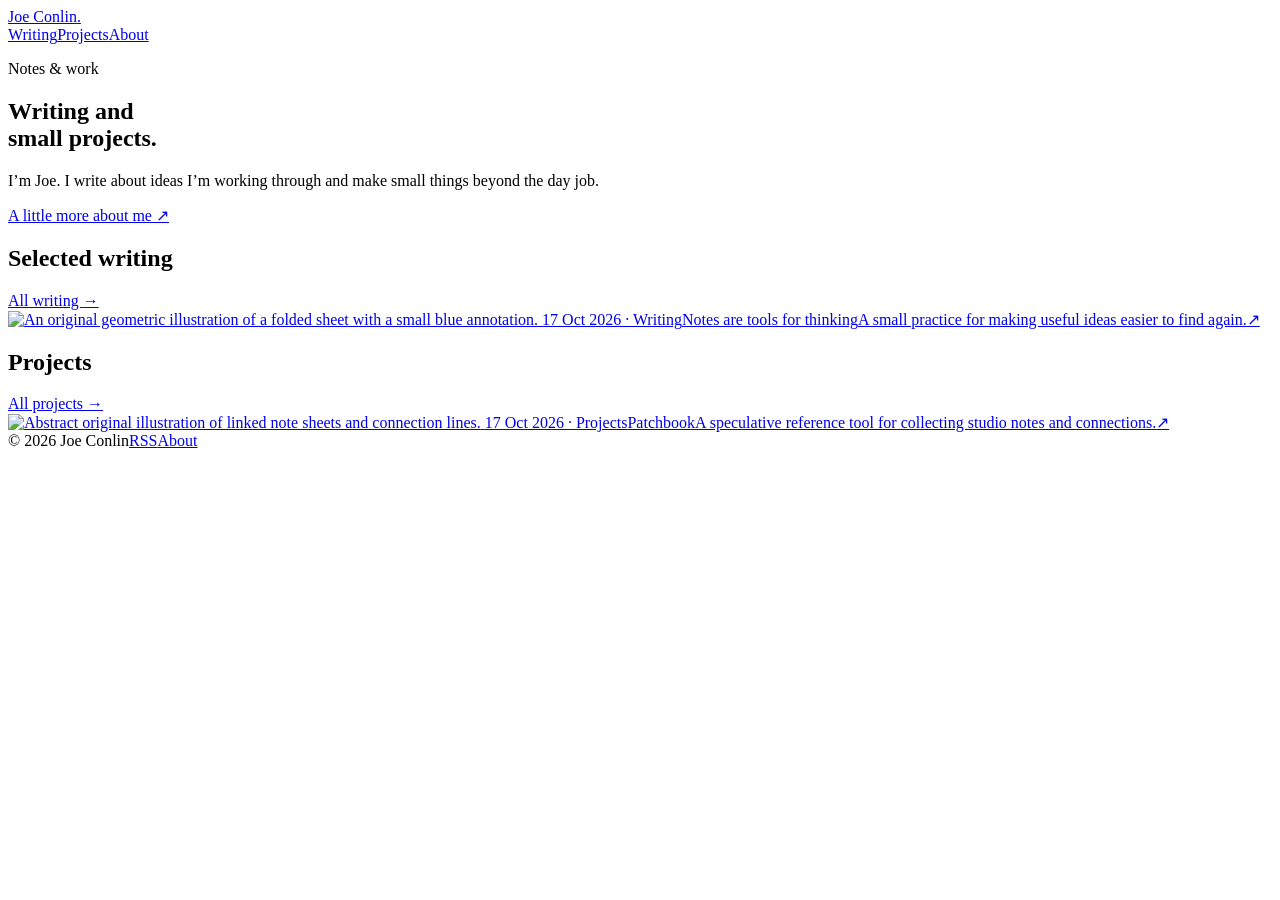
==== index.html @ 4138c89a "Publish audited static website preview" ====
<!doctype html><html lang=en><head><meta charset=utf-8><meta name=viewport content="width=device-width,initial-scale=1"><meta name=description content="Writing, projects, and notes by Joe Conlin."><meta name=robots content="noindex, nofollow"><link rel=icon href=/joeconlin-homepage-preview/favicon.svg type=image/svg+xml><link rel=alternate type=application/rss+xml title="Joe Conlin — notes & work" href=/joeconlin-homepage-preview/index.xml><link rel=stylesheet href=/joeconlin-homepage-preview/css/site.css><title>Joe Conlin — notes & work</title><meta name=generator content="Hugo 0.168.0"></head><body><header class=site-header><a class=wordmark href=/joeconlin-homepage-preview/ aria-label="Joe Conlin home">Joe Conlin<span class=wordmark-dot>.</span></a><nav aria-label="Main navigation"><a href=/joeconlin-homepage-preview/writing/>Writing</a><a href=/joeconlin-homepage-preview/projects/>Projects</a><a href=/joeconlin-homepage-preview/about/>About</a></nav></header><main class=home-main><section class=home-intro><p class=eyebrow>Notes & work</p><h1>Writing and<br>small projects.</h1><p class=intro-copy>I’m Joe. I write about ideas I’m working through and make small things beyond the day job.</p><a class=text-link href=/joeconlin-homepage-preview/about/>A little more about me <span aria-hidden=true>↗</span></a></section><div class=home-columns><section class=home-section><div class=section-heading><h2>Selected writing</h2><a href=/joeconlin-homepage-preview/writing/>All writing <span aria-hidden=true>→</span></a></div><article class=list-row><a href=/joeconlin-homepage-preview/writing/notes-as-tools/ class=row-link><img class=row-image src=/joeconlin-homepage-preview/images/paper-fold.svg alt="An original geometric illustration of a folded sheet with a small blue annotation." loading=lazy width=176 height=124>
<span class=row-content><span class=row-date>17 Oct 2026 · Writing</span><span class=row-title>Notes are tools for thinking</span><span class=row-summary>A small practice for making useful ideas easier to find again.</span></span><span class=row-arrow aria-hidden=true>↗</span></a></article></section><section class=home-section><div class=section-heading><h2>Projects</h2><a href=/joeconlin-homepage-preview/projects/>All projects <span aria-hidden=true>→</span></a></div><article class=list-row><a href=/joeconlin-homepage-preview/projects/patchbook/ class=row-link><img class=row-image src=/joeconlin-homepage-preview/images/patchbook-study.svg alt="Abstract original illustration of linked note sheets and connection lines." loading=lazy width=176 height=124>
<span class=row-content><span class=row-date>17 Oct 2026 · Projects</span><span class=row-title>Patchbook</span><span class=row-summary>A speculative reference tool for collecting studio notes and connections.</span></span><span class=row-arrow aria-hidden=true>↗</span></a></article></section></div></main><footer class=site-footer><span>© 2026 Joe Conlin</span><a href=/joeconlin-homepage-preview/index.xml>RSS</a><a href=/joeconlin-homepage-preview/about/>About</a></footer></body></html>
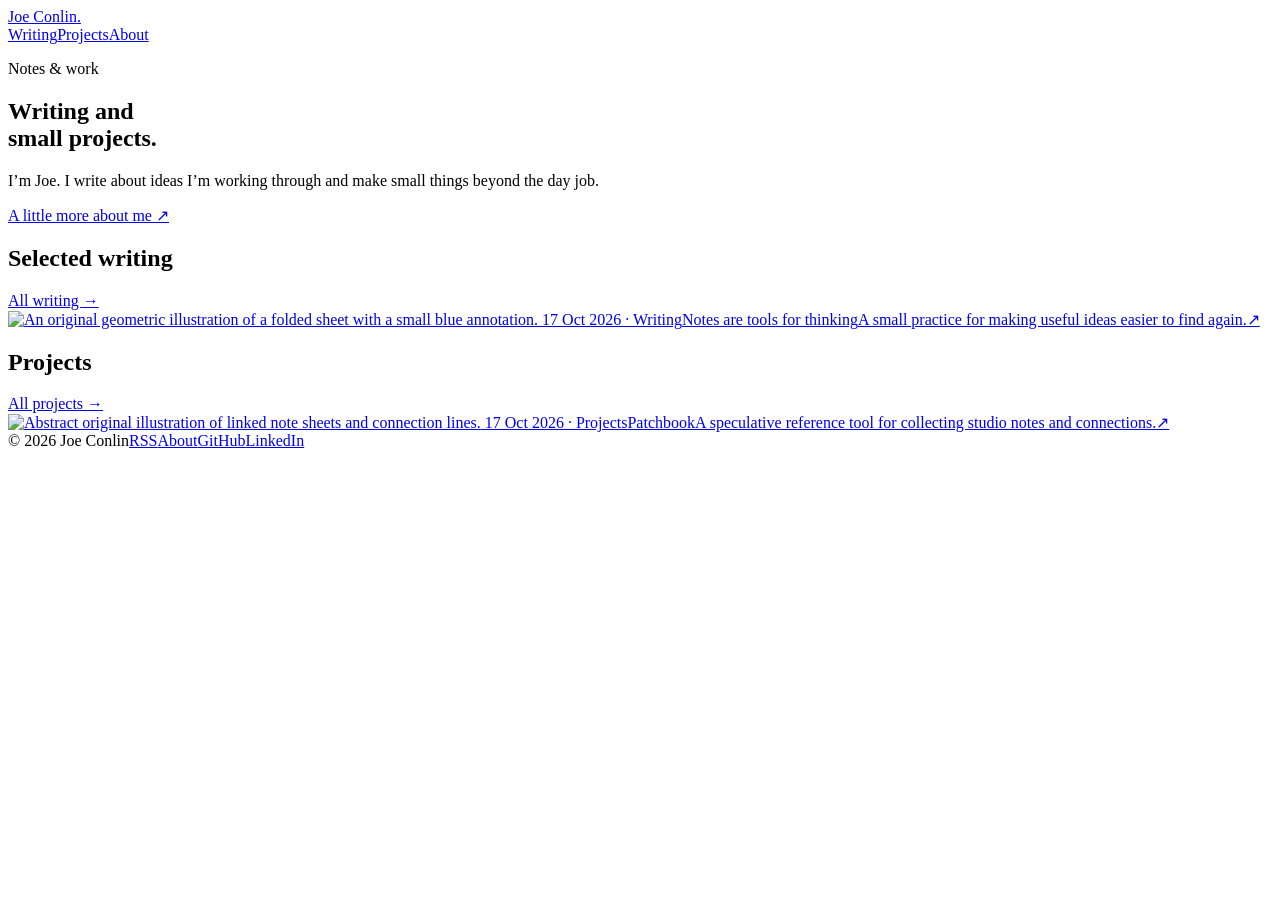
==== commit d54291d4: "Add GitHub and LinkedIn profile links" ====
--- a/index.html
+++ b/index.html
@@ -1,3 +1,3 @@
 <!doctype html><html lang=en><head><meta charset=utf-8><meta name=viewport content="width=device-width,initial-scale=1"><meta name=description content="Writing, projects, and notes by Joe Conlin."><meta name=robots content="noindex, nofollow"><link rel=icon href=/joeconlin-homepage-preview/favicon.svg type=image/svg+xml><link rel=alternate type=application/rss+xml title="Joe Conlin — notes & work" href=/joeconlin-homepage-preview/index.xml><link rel=stylesheet href=/joeconlin-homepage-preview/css/site.css><title>Joe Conlin — notes & work</title><meta name=generator content="Hugo 0.168.0"></head><body><header class=site-header><a class=wordmark href=/joeconlin-homepage-preview/ aria-label="Joe Conlin home">Joe Conlin<span class=wordmark-dot>.</span></a><nav aria-label="Main navigation"><a href=/joeconlin-homepage-preview/writing/>Writing</a><a href=/joeconlin-homepage-preview/projects/>Projects</a><a href=/joeconlin-homepage-preview/about/>About</a></nav></header><main class=home-main><section class=home-intro><p class=eyebrow>Notes & work</p><h1>Writing and<br>small projects.</h1><p class=intro-copy>I’m Joe. I write about ideas I’m working through and make small things beyond the day job.</p><a class=text-link href=/joeconlin-homepage-preview/about/>A little more about me <span aria-hidden=true>↗</span></a></section><div class=home-columns><section class=home-section><div class=section-heading><h2>Selected writing</h2><a href=/joeconlin-homepage-preview/writing/>All writing <span aria-hidden=true>→</span></a></div><article class=list-row><a href=/joeconlin-homepage-preview/writing/notes-as-tools/ class=row-link><img class=row-image src=/joeconlin-homepage-preview/images/paper-fold.svg alt="An original geometric illustration of a folded sheet with a small blue annotation." loading=lazy width=176 height=124>
 <span class=row-content><span class=row-date>17 Oct 2026 · Writing</span><span class=row-title>Notes are tools for thinking</span><span class=row-summary>A small practice for making useful ideas easier to find again.</span></span><span class=row-arrow aria-hidden=true>↗</span></a></article></section><section class=home-section><div class=section-heading><h2>Projects</h2><a href=/joeconlin-homepage-preview/projects/>All projects <span aria-hidden=true>→</span></a></div><article class=list-row><a href=/joeconlin-homepage-preview/projects/patchbook/ class=row-link><img class=row-image src=/joeconlin-homepage-preview/images/patchbook-study.svg alt="Abstract original illustration of linked note sheets and connection lines." loading=lazy width=176 height=124>
-<span class=row-content><span class=row-date>17 Oct 2026 · Projects</span><span class=row-title>Patchbook</span><span class=row-summary>A speculative reference tool for collecting studio notes and connections.</span></span><span class=row-arrow aria-hidden=true>↗</span></a></article></section></div></main><footer class=site-footer><span>© 2026 Joe Conlin</span><a href=/joeconlin-homepage-preview/index.xml>RSS</a><a href=/joeconlin-homepage-preview/about/>About</a></footer></body></html>+<span class=row-content><span class=row-date>17 Oct 2026 · Projects</span><span class=row-title>Patchbook</span><span class=row-summary>A speculative reference tool for collecting studio notes and connections.</span></span><span class=row-arrow aria-hidden=true>↗</span></a></article></section></div></main><footer class=site-footer><span>© 2026 Joe Conlin</span><a href=/joeconlin-homepage-preview/index.xml>RSS</a><a href=/joeconlin-homepage-preview/about/>About</a><a href=https://github.com/joeconlin>GitHub</a><a href=https://www.linkedin.com/in/jtconlin/>LinkedIn</a></footer></body></html>
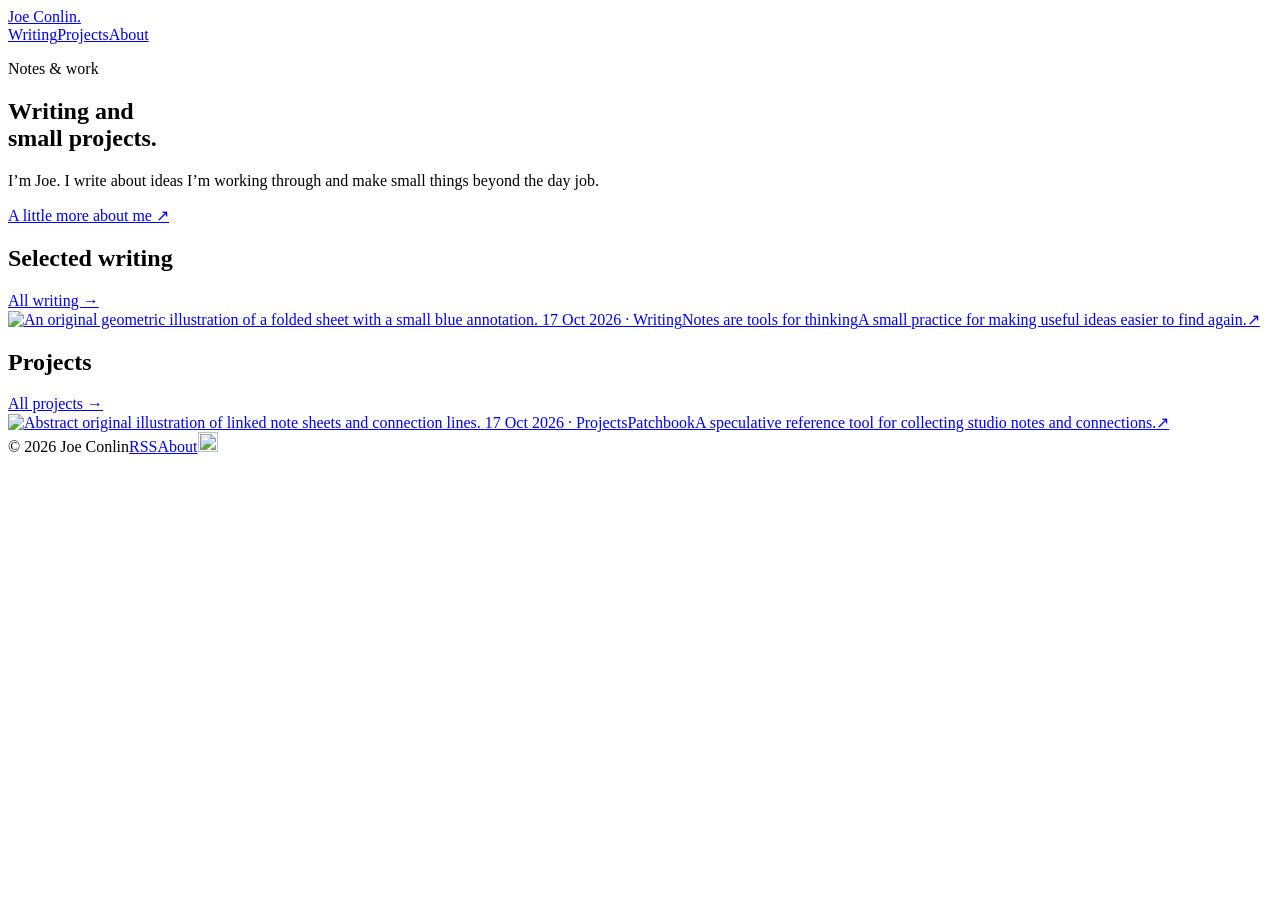
==== commit d8063c9b: "Build staging site with approved LinkedIn profile mark" ====
--- a/index.html
+++ b/index.html
@@ -1,3 +1,3 @@
 <!doctype html><html lang=en><head><meta charset=utf-8><meta name=viewport content="width=device-width,initial-scale=1"><meta name=description content="Writing, projects, and notes by Joe Conlin."><meta name=robots content="noindex, nofollow"><link rel=icon href=/joeconlin-homepage-preview/favicon.svg type=image/svg+xml><link rel=alternate type=application/rss+xml title="Joe Conlin — notes & work" href=/joeconlin-homepage-preview/index.xml><link rel=stylesheet href=/joeconlin-homepage-preview/css/site.css><title>Joe Conlin — notes & work</title><meta name=generator content="Hugo 0.168.0"></head><body><header class=site-header><a class=wordmark href=/joeconlin-homepage-preview/ aria-label="Joe Conlin home">Joe Conlin<span class=wordmark-dot>.</span></a><nav aria-label="Main navigation"><a href=/joeconlin-homepage-preview/writing/>Writing</a><a href=/joeconlin-homepage-preview/projects/>Projects</a><a href=/joeconlin-homepage-preview/about/>About</a></nav></header><main class=home-main><section class=home-intro><p class=eyebrow>Notes & work</p><h1>Writing and<br>small projects.</h1><p class=intro-copy>I’m Joe. I write about ideas I’m working through and make small things beyond the day job.</p><a class=text-link href=/joeconlin-homepage-preview/about/>A little more about me <span aria-hidden=true>↗</span></a></section><div class=home-columns><section class=home-section><div class=section-heading><h2>Selected writing</h2><a href=/joeconlin-homepage-preview/writing/>All writing <span aria-hidden=true>→</span></a></div><article class=list-row><a href=/joeconlin-homepage-preview/writing/notes-as-tools/ class=row-link><img class=row-image src=/joeconlin-homepage-preview/images/paper-fold.svg alt="An original geometric illustration of a folded sheet with a small blue annotation." loading=lazy width=176 height=124>
 <span class=row-content><span class=row-date>17 Oct 2026 · Writing</span><span class=row-title>Notes are tools for thinking</span><span class=row-summary>A small practice for making useful ideas easier to find again.</span></span><span class=row-arrow aria-hidden=true>↗</span></a></article></section><section class=home-section><div class=section-heading><h2>Projects</h2><a href=/joeconlin-homepage-preview/projects/>All projects <span aria-hidden=true>→</span></a></div><article class=list-row><a href=/joeconlin-homepage-preview/projects/patchbook/ class=row-link><img class=row-image src=/joeconlin-homepage-preview/images/patchbook-study.svg alt="Abstract original illustration of linked note sheets and connection lines." loading=lazy width=176 height=124>
-<span class=row-content><span class=row-date>17 Oct 2026 · Projects</span><span class=row-title>Patchbook</span><span class=row-summary>A speculative reference tool for collecting studio notes and connections.</span></span><span class=row-arrow aria-hidden=true>↗</span></a></article></section></div></main><footer class=site-footer><span>© 2026 Joe Conlin</span><a href=/joeconlin-homepage-preview/index.xml>RSS</a><a href=/joeconlin-homepage-preview/about/>About</a><a href=https://github.com/joeconlin>GitHub</a><a href=https://www.linkedin.com/in/jtconlin/>LinkedIn</a></footer></body></html>+<span class=row-content><span class=row-date>17 Oct 2026 · Projects</span><span class=row-title>Patchbook</span><span class=row-summary>A speculative reference tool for collecting studio notes and connections.</span></span><span class=row-arrow aria-hidden=true>↗</span></a></article></section></div></main><footer class=site-footer><span>© 2026 Joe Conlin</span><a href=/joeconlin-homepage-preview/index.xml>RSS</a><a href=/joeconlin-homepage-preview/about/>About</a><a class=profile-icon-link href=https://github.com/joeconlin aria-label=GitHub><img src=/joeconlin-homepage-preview/images/github.svg width=20 height=20 alt></a><a class=profile-icon-link href=https://www.linkedin.com/in/jtconlin/ aria-label=LinkedIn><img src=/joeconlin-homepage-preview/images/linkedin-in-bug-black.png width=18 height=17 alt></a></footer></body></html>
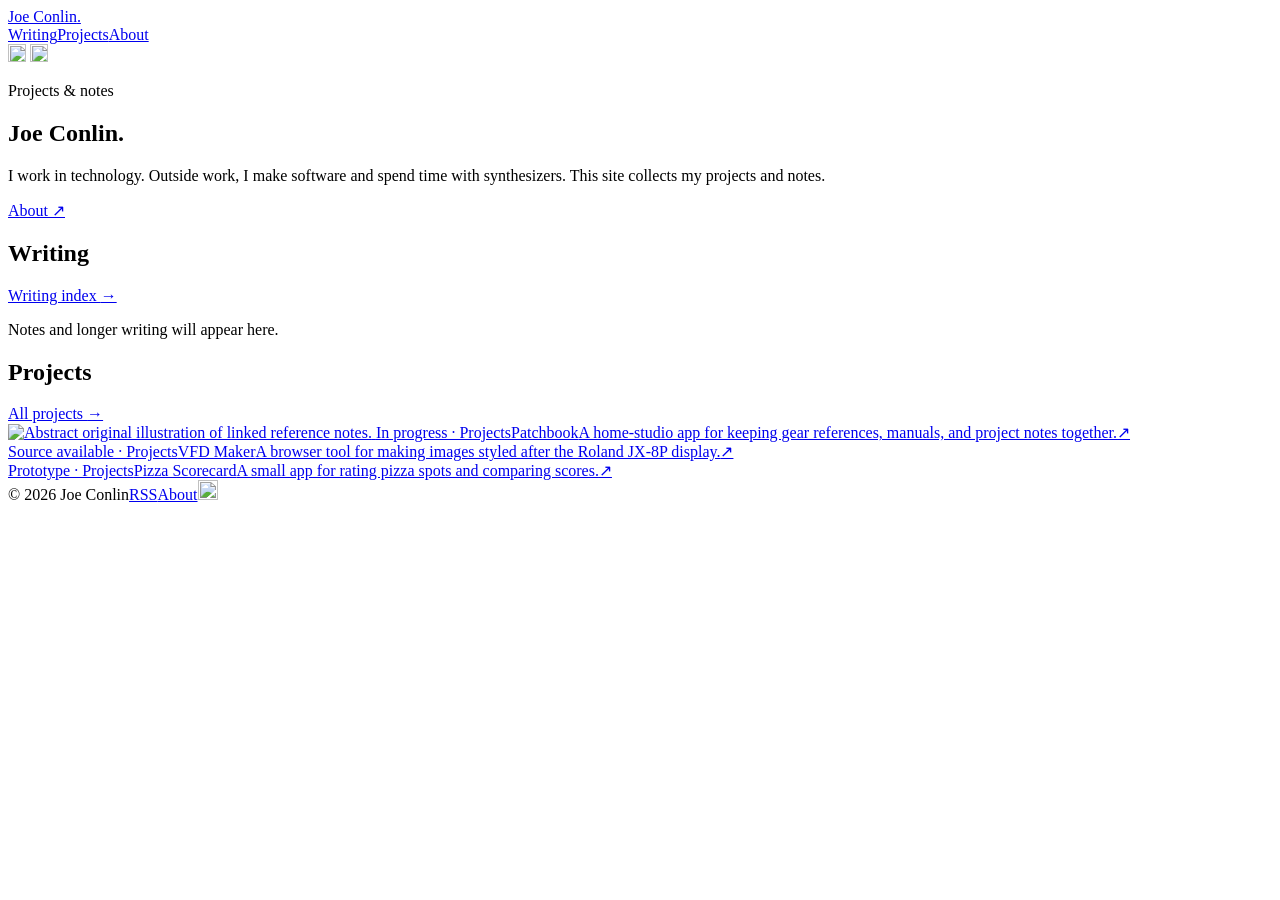
==== commit bfc9971e: "Refresh profile, project details, feeds, and office preview" ====
--- a/index.html
+++ b/index.html
@@ -1,3 +1,3 @@
-<!doctype html><html lang=en><head><meta charset=utf-8><meta name=viewport content="width=device-width,initial-scale=1"><meta name=description content="Writing, projects, and notes by Joe Conlin."><meta name=robots content="noindex, nofollow"><link rel=icon href=/joeconlin-homepage-preview/favicon.svg type=image/svg+xml><link rel=alternate type=application/rss+xml title="Joe Conlin — notes & work" href=/joeconlin-homepage-preview/index.xml><link rel=stylesheet href=/joeconlin-homepage-preview/css/site.css><title>Joe Conlin — notes & work</title><meta name=generator content="Hugo 0.168.0"></head><body><header class=site-header><a class=wordmark href=/joeconlin-homepage-preview/ aria-label="Joe Conlin home">Joe Conlin<span class=wordmark-dot>.</span></a><nav aria-label="Main navigation"><a href=/joeconlin-homepage-preview/writing/>Writing</a><a href=/joeconlin-homepage-preview/projects/>Projects</a><a href=/joeconlin-homepage-preview/about/>About</a></nav></header><main class=home-main><section class=home-intro><p class=eyebrow>Notes & work</p><h1>Writing and<br>small projects.</h1><p class=intro-copy>I’m Joe. I write about ideas I’m working through and make small things beyond the day job.</p><a class=text-link href=/joeconlin-homepage-preview/about/>A little more about me <span aria-hidden=true>↗</span></a></section><div class=home-columns><section class=home-section><div class=section-heading><h2>Selected writing</h2><a href=/joeconlin-homepage-preview/writing/>All writing <span aria-hidden=true>→</span></a></div><article class=list-row><a href=/joeconlin-homepage-preview/writing/notes-as-tools/ class=row-link><img class=row-image src=/joeconlin-homepage-preview/images/paper-fold.svg alt="An original geometric illustration of a folded sheet with a small blue annotation." loading=lazy width=176 height=124>
-<span class=row-content><span class=row-date>17 Oct 2026 · Writing</span><span class=row-title>Notes are tools for thinking</span><span class=row-summary>A small practice for making useful ideas easier to find again.</span></span><span class=row-arrow aria-hidden=true>↗</span></a></article></section><section class=home-section><div class=section-heading><h2>Projects</h2><a href=/joeconlin-homepage-preview/projects/>All projects <span aria-hidden=true>→</span></a></div><article class=list-row><a href=/joeconlin-homepage-preview/projects/patchbook/ class=row-link><img class=row-image src=/joeconlin-homepage-preview/images/patchbook-study.svg alt="Abstract original illustration of linked note sheets and connection lines." loading=lazy width=176 height=124>
-<span class=row-content><span class=row-date>17 Oct 2026 · Projects</span><span class=row-title>Patchbook</span><span class=row-summary>A speculative reference tool for collecting studio notes and connections.</span></span><span class=row-arrow aria-hidden=true>↗</span></a></article></section></div></main><footer class=site-footer><span>© 2026 Joe Conlin</span><a href=/joeconlin-homepage-preview/index.xml>RSS</a><a href=/joeconlin-homepage-preview/about/>About</a><a class=profile-icon-link href=https://github.com/joeconlin aria-label=GitHub><img src=/joeconlin-homepage-preview/images/github.svg width=20 height=20 alt></a><a class=profile-icon-link href=https://www.linkedin.com/in/jtconlin/ aria-label=LinkedIn><img src=/joeconlin-homepage-preview/images/linkedin-in-bug-black.png width=18 height=17 alt></a></footer></body></html>+<!doctype html><html lang=en><head><meta charset=utf-8><meta name=viewport content="width=device-width,initial-scale=1"><meta name=description content="Writing, projects, and notes by Joe Conlin."><meta name=robots content="noindex, nofollow"><link rel=icon href=/joeconlin-homepage-preview/favicon.svg type=image/svg+xml><link rel=alternate type=application/rss+xml title="Joe Conlin — notes & work" href=/joeconlin-homepage-preview/index.xml><link rel=stylesheet href="/joeconlin-homepage-preview/css/site.css?v=profile-projects"><title>Joe Conlin — notes & work</title><meta name=generator content="Hugo 0.168.0"></head><body><header class=site-header><a class=wordmark href=/joeconlin-homepage-preview/ aria-label="Joe Conlin home">Joe Conlin<span class=wordmark-dot>.</span></a><div class=header-actions><nav aria-label="Main navigation"><a href=/joeconlin-homepage-preview/writing/>Writing</a><a href=/joeconlin-homepage-preview/projects/>Projects</a><a href=/joeconlin-homepage-preview/about/>About</a></nav><div class=header-social-links role=group aria-label="Social profiles"><a class=header-social-link href=https://github.com/joeconlin aria-label=GitHub><img src=/joeconlin-homepage-preview/images/github.svg width=18 height=18 alt></a>
+<a class=header-social-link href=https://www.linkedin.com/in/jtconlin/ aria-label=LinkedIn><img src=/joeconlin-homepage-preview/images/linkedin-in-bug-black.png width=18 height=18 alt></a></div></div></header><main class=home-main><section class=home-intro><p class=eyebrow>Projects & notes</p><h1>Joe Conlin.</h1><p class=intro-copy>I work in technology. Outside work, I make software and spend time with synthesizers. This site collects my projects and notes.</p><a class=text-link href=/joeconlin-homepage-preview/about/>About <span aria-hidden=true>↗</span></a></section><div class=home-columns><section class=home-section><div class=section-heading><h2>Writing</h2><a href=/joeconlin-homepage-preview/writing/>Writing index <span aria-hidden=true>→</span></a></div><p class=home-empty>Notes and longer writing will appear here.</p></section><section class=home-section><div class=section-heading><h2>Projects</h2><a href=/joeconlin-homepage-preview/projects/>All projects <span aria-hidden=true>→</span></a></div><article class=list-row><a href=/joeconlin-homepage-preview/projects/patchbook/ class=row-link><img class=row-image src=/joeconlin-homepage-preview/images/patchbook-study.svg alt="Abstract original illustration of linked reference notes." loading=lazy width=176 height=124>
+<span class=row-content><span class=row-date>In progress · Projects</span><span class=row-title>Patchbook</span><span class=row-summary>A home-studio app for keeping gear references, manuals, and project notes together.</span></span><span class=row-arrow aria-hidden=true>↗</span></a></article><article class=list-row><a href=/joeconlin-homepage-preview/projects/vfd-maker/ class=row-link><span class=row-content><span class=row-date>Source available · Projects</span><span class=row-title>VFD Maker</span><span class=row-summary>A browser tool for making images styled after the Roland JX-8P display.</span></span><span class=row-arrow aria-hidden=true>↗</span></a></article><article class=list-row><a href=/joeconlin-homepage-preview/projects/pizza-scorecard/ class=row-link><span class=row-content><span class=row-date>Prototype · Projects</span><span class=row-title>Pizza Scorecard</span><span class=row-summary>A small app for rating pizza spots and comparing scores.</span></span><span class=row-arrow aria-hidden=true>↗</span></a></article></section></div></main><footer class=site-footer><span>© 2026 Joe Conlin</span><a href=/joeconlin-homepage-preview/index.xml>RSS</a><a href=/joeconlin-homepage-preview/about/>About</a><a class=profile-icon-link href=https://github.com/joeconlin aria-label=GitHub><img src=/joeconlin-homepage-preview/images/github.svg width=20 height=20 alt></a><a class=profile-icon-link href=https://www.linkedin.com/in/jtconlin/ aria-label=LinkedIn><img src=/joeconlin-homepage-preview/images/linkedin-in-bug-black.png width=18 height=17 alt></a></footer></body></html>
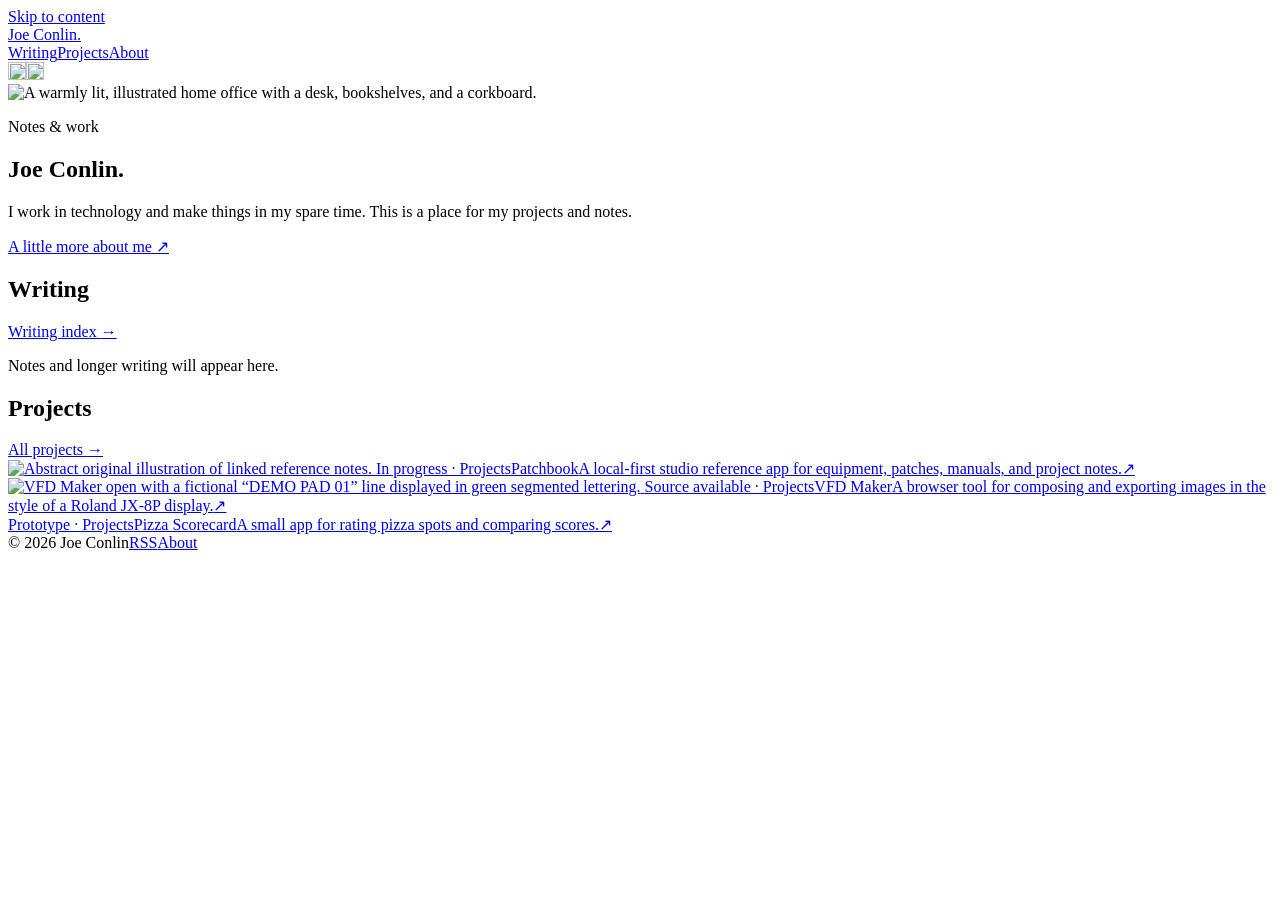
==== commit 0cfcbe09: "Publish refreshed personal site and project pages" ====
--- a/index.html
+++ b/index.html
@@ -1,3 +1,3 @@
-<!doctype html><html lang=en><head><meta charset=utf-8><meta name=viewport content="width=device-width,initial-scale=1"><meta name=description content="Writing, projects, and notes by Joe Conlin."><meta name=robots content="noindex, nofollow"><link rel=icon href=/joeconlin-homepage-preview/favicon.svg type=image/svg+xml><link rel=alternate type=application/rss+xml title="Joe Conlin — notes & work" href=/joeconlin-homepage-preview/index.xml><link rel=stylesheet href="/joeconlin-homepage-preview/css/site.css?v=profile-projects"><title>Joe Conlin — notes & work</title><meta name=generator content="Hugo 0.168.0"></head><body><header class=site-header><a class=wordmark href=/joeconlin-homepage-preview/ aria-label="Joe Conlin home">Joe Conlin<span class=wordmark-dot>.</span></a><div class=header-actions><nav aria-label="Main navigation"><a href=/joeconlin-homepage-preview/writing/>Writing</a><a href=/joeconlin-homepage-preview/projects/>Projects</a><a href=/joeconlin-homepage-preview/about/>About</a></nav><div class=header-social-links role=group aria-label="Social profiles"><a class=header-social-link href=https://github.com/joeconlin aria-label=GitHub><img src=/joeconlin-homepage-preview/images/github.svg width=18 height=18 alt></a>
-<a class=header-social-link href=https://www.linkedin.com/in/jtconlin/ aria-label=LinkedIn><img src=/joeconlin-homepage-preview/images/linkedin-in-bug-black.png width=18 height=18 alt></a></div></div></header><main class=home-main><section class=home-intro><p class=eyebrow>Projects & notes</p><h1>Joe Conlin.</h1><p class=intro-copy>I work in technology. Outside work, I make software and spend time with synthesizers. This site collects my projects and notes.</p><a class=text-link href=/joeconlin-homepage-preview/about/>About <span aria-hidden=true>↗</span></a></section><div class=home-columns><section class=home-section><div class=section-heading><h2>Writing</h2><a href=/joeconlin-homepage-preview/writing/>Writing index <span aria-hidden=true>→</span></a></div><p class=home-empty>Notes and longer writing will appear here.</p></section><section class=home-section><div class=section-heading><h2>Projects</h2><a href=/joeconlin-homepage-preview/projects/>All projects <span aria-hidden=true>→</span></a></div><article class=list-row><a href=/joeconlin-homepage-preview/projects/patchbook/ class=row-link><img class=row-image src=/joeconlin-homepage-preview/images/patchbook-study.svg alt="Abstract original illustration of linked reference notes." loading=lazy width=176 height=124>
-<span class=row-content><span class=row-date>In progress · Projects</span><span class=row-title>Patchbook</span><span class=row-summary>A home-studio app for keeping gear references, manuals, and project notes together.</span></span><span class=row-arrow aria-hidden=true>↗</span></a></article><article class=list-row><a href=/joeconlin-homepage-preview/projects/vfd-maker/ class=row-link><span class=row-content><span class=row-date>Source available · Projects</span><span class=row-title>VFD Maker</span><span class=row-summary>A browser tool for making images styled after the Roland JX-8P display.</span></span><span class=row-arrow aria-hidden=true>↗</span></a></article><article class=list-row><a href=/joeconlin-homepage-preview/projects/pizza-scorecard/ class=row-link><span class=row-content><span class=row-date>Prototype · Projects</span><span class=row-title>Pizza Scorecard</span><span class=row-summary>A small app for rating pizza spots and comparing scores.</span></span><span class=row-arrow aria-hidden=true>↗</span></a></article></section></div></main><footer class=site-footer><span>© 2026 Joe Conlin</span><a href=/joeconlin-homepage-preview/index.xml>RSS</a><a href=/joeconlin-homepage-preview/about/>About</a><a class=profile-icon-link href=https://github.com/joeconlin aria-label=GitHub><img src=/joeconlin-homepage-preview/images/github.svg width=20 height=20 alt></a><a class=profile-icon-link href=https://www.linkedin.com/in/jtconlin/ aria-label=LinkedIn><img src=/joeconlin-homepage-preview/images/linkedin-in-bug-black.png width=18 height=17 alt></a></footer></body></html>+<!doctype html><html lang=en><head><meta charset=utf-8><meta name=viewport content="width=device-width,initial-scale=1"><meta name=description content="Writing, projects, and notes by Joe Conlin."><meta name=robots content="noindex, nofollow"><link rel=icon href=/joeconlin-homepage-preview/favicon.svg type=image/svg+xml><link rel=alternate type=application/rss+xml title="Joe Conlin — notes & work" href=/joeconlin-homepage-preview/index.xml><link rel=stylesheet href="/joeconlin-homepage-preview/css/site.css?v=profile-projects"><title>Joe Conlin — notes & work</title><script async src="https://www.googletagmanager.com/gtag/js?id=G-WJGXQ3BWRX"></script><script>window.dataLayer=window.dataLayer||[];function gtag(){dataLayer.push(arguments)}gtag("js",new Date),gtag("config","G-WJGXQ3BWRX")</script><meta name=theme-color content="#181a18"><link rel=stylesheet href="/joeconlin-homepage-preview/office-preview/css/office-preview.css?v=profile-projects"><meta name=generator content="Hugo 0.168.0"></head><body class=office-page><a class=skip-link href=#office-content>Skip to content</a><header class=office-header><a class=office-mark href=/joeconlin-homepage-preview/ aria-label="Joe Conlin home">Joe Conlin<span>.</span></a><div class=office-header-actions><nav aria-label="Main navigation"><a href=/joeconlin-homepage-preview/writing/>Writing</a><a href=/joeconlin-homepage-preview/projects/>Projects</a><a href=/joeconlin-homepage-preview/about/>About</a></nav><div class=office-social-links role=group aria-label="Social profiles"><a class=office-social-link href=https://github.com/joeconlin aria-label=GitHub><img src=/joeconlin-homepage-preview/images/github.svg width=18 height=18 alt></a><a class=office-social-link href=https://www.linkedin.com/in/jtconlin/ aria-label=LinkedIn><img src=/joeconlin-homepage-preview/images/linkedin-in-bug-black.png width=18 height=18 alt></a></div></div></header><main id=office-content><section class=office-hero aria-labelledby=office-title><img class=office-image src=/joeconlin-homepage-preview/office-preview/images/office-preview.webp width=1672 height=941 alt="A warmly lit, illustrated home office with a desk, bookshelves, and a corkboard." fetchpriority=high decoding=async><div class=office-shade aria-hidden=true></div><div class="office-light office-light--daylight" aria-hidden=true></div><div class="office-light office-light--lamp" aria-hidden=true></div><div class=office-dust aria-hidden=true><span class=dust-cool></span><span class=dust-cool></span><span class=dust-cool></span><span class=dust-cool></span><span class=dust-warm></span><span class=dust-warm></span><span class=dust-warm></span><span class=dust-warm></span><span class=dust-warm></span><span class=dust-cool></span><span class=dust-warm></span><span class=dust-warm></span></div><div class=office-copy><p class=office-eyebrow>Notes & work</p><h1 id=office-title>Joe Conlin.</h1><p class=office-deck>I work in technology and make things in my spare time. This is a place for my projects and notes.</p><a class=office-about href=/joeconlin-homepage-preview/about/>A little more about me <span aria-hidden=true>↗</span></a></div></section><section class=office-reading aria-label="Selected writing and projects"><div class=office-column><div class=office-section-heading><h2>Writing</h2><a href=/joeconlin-homepage-preview/writing/>Writing index <span aria-hidden=true>→</span></a></div><p class=office-empty>Notes and longer writing will appear here.</p></div><div class=office-column><div class=office-section-heading><h2>Projects</h2><a href=/joeconlin-homepage-preview/projects/>All projects <span aria-hidden=true>→</span></a></div><article class=list-row><a href=/joeconlin-homepage-preview/projects/patchbook/ class=row-link><img class=row-image src=/joeconlin-homepage-preview/images/patchbook-study.svg alt="Abstract original illustration of linked reference notes." loading=lazy width=176 height=124>
+<span class=row-content><span class=row-date>In progress · Projects</span><span class=row-title>Patchbook</span><span class=row-summary>A local-first studio reference app for equipment, patches, manuals, and project notes.</span></span><span class=row-arrow aria-hidden=true>↗</span></a></article><article class=list-row><a href=/joeconlin-homepage-preview/projects/vfd-maker/ class=row-link><img class=row-image src=/joeconlin-homepage-preview/images/vfd-maker-demo.jpg alt="VFD Maker open with a fictional “DEMO PAD 01” line displayed in green segmented lettering." loading=lazy width=176 height=124>
+<span class=row-content><span class=row-date>Source available · Projects</span><span class=row-title>VFD Maker</span><span class=row-summary>A browser tool for composing and exporting images in the style of a Roland JX-8P display.</span></span><span class=row-arrow aria-hidden=true>↗</span></a></article><article class=list-row><a href=/joeconlin-homepage-preview/projects/pizza-scorecard/ class=row-link><span class=row-content><span class=row-date>Prototype · Projects</span><span class=row-title>Pizza Scorecard</span><span class=row-summary>A small app for rating pizza spots and comparing scores.</span></span><span class=row-arrow aria-hidden=true>↗</span></a></article></div></section></main><footer class=office-footer><span>© 2026 Joe Conlin</span><a href=/joeconlin-homepage-preview/index.xml>RSS</a><a href=/joeconlin-homepage-preview/about/>About</a></footer><script src="/joeconlin-homepage-preview/office-preview/js/office-preview.js?v=motion-1024" defer></script></body></html>
